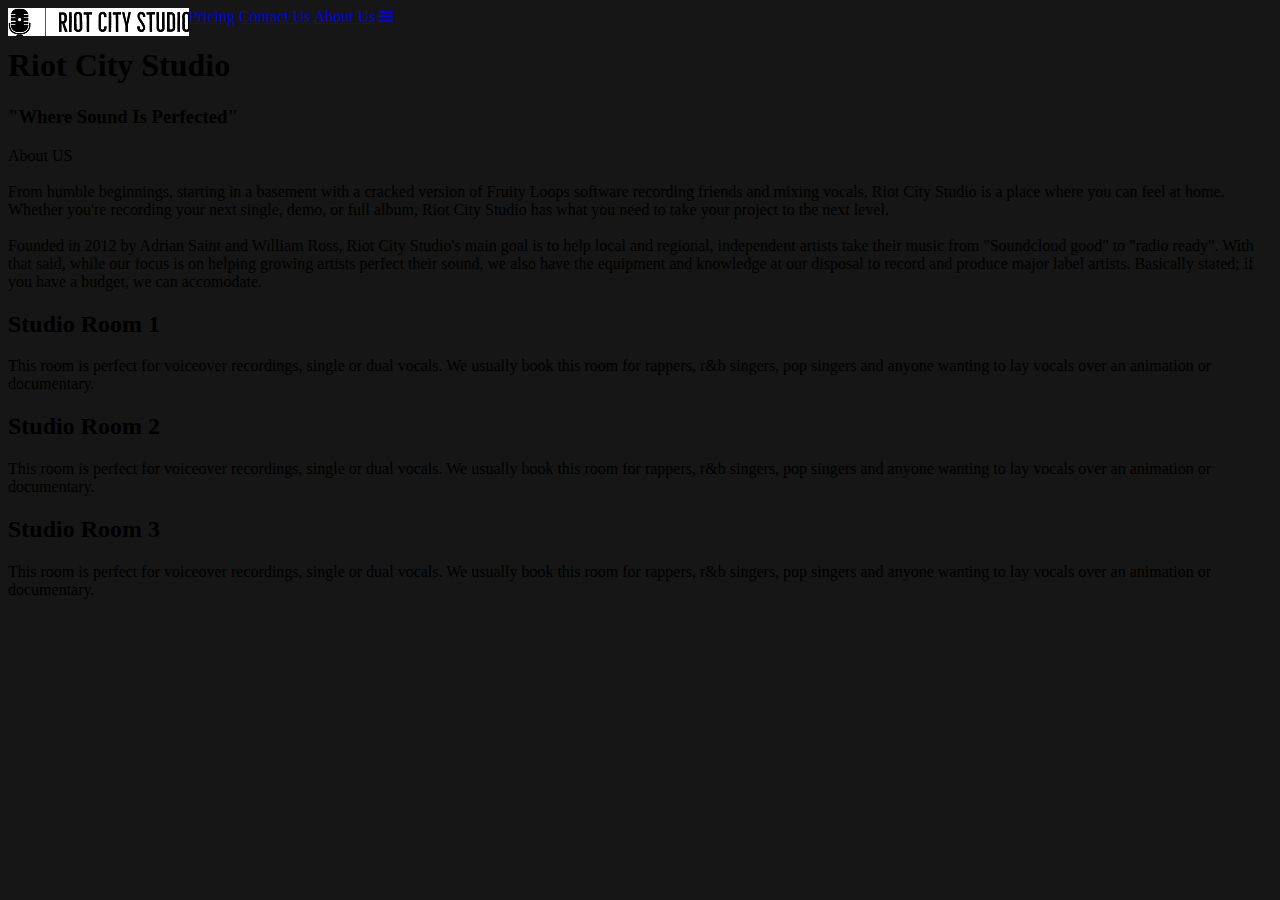
==== Files.html/index.html @ 397e0425 "added media queries for the nav menu as well as added some styles" ====
<!DOCTYPE html>
<html lang="en">
<head>
    <meta charset="UTF-8">
    <meta http-equiv="X-UA-Compatible" content="IE=edge">
    <meta name="viewport" content="width=device-width, initial-scale=1.0">
    <link rel="stylesheet" href="../files.css/small.css" />
    <link rel="stylesheet" href="../files.css/medium.css" />
    <link rel="stylesheet" href="../files.css/large.css" />
    <link rel="stylesheet" href="../files.css/styles.css" />
    <!--<link rel="shortcut icon" href="../project images/favicon-16x16.png" />-->
    <link rel="stylesheet" href="https://cdnjs.cloudflare.com/ajax/libs/font-awesome/4.7.0/css/font-awesome.min.css">
    <title>Riot City Studio</title>
    <style>
        body{
            background-color: rgb(22, 22, 22);
        }
    </style>
</head>


<body>
    <header>
    <!-- Top Navigation Menu -->
<div class="topnav" id="myTopnav">
      <a href="#home" class="active"><img src="../project images/logo-black.png" alt="RCS-logo" style="float: left;"> </a>
      <a href="#pricing">Pricing</a>
      <a href="#contact">Contact Us</a>
      <a href="#about">About Us</a>
      <a href="javascript:void(0);" class="icon" onclick="myFunction()">
        <i class="fa fa-bars"></i>
    </a>
  </div>
    
   <!--Header image and image text-->
     <!--   </div>
            <section class="hero-image">
                <img src="../project images/cincinnati.skyline.jpg" alt="cincinnati-skyline">
            </section>
        </div>-->

        <h1>Riot City Studio</h1>
        <h3>"Where Sound Is Perfected"</h3>
        
    </header>

    <main>
       <div class="about">
        <p>About US
            <br>
            <br>
            From humble beginnings, starting in a basement with a cracked version of Fruity Loops software recording friends and mixing vocals, Riot City Studio is a place where you can feel at home. Whether you're recording your next single, demo, or full album, Riot City Studio has what you need to take your project to the next level.  
         
             <br>
             <br>
 
            Founded in 2012 by Adrian Saint and William Ross, Riot City Studio's main goal is to help local and regional, independent artists take their music from "Soundcloud good" to "radio ready". With that said, while our focus is on helping growing artists perfect their sound, we also have the equipment and knowledge at our disposal to record and produce major label artists. Basically stated; if you have a budget, we can accomodate.
         </p>
      </div>   

    <!--Studio Rooms-->
        <section class="container">
            <div class="card">
                <div class="card-image room-1"></div>
                <h2>Studio Room 1</h2>
                <p>This room is perfect for voiceover recordings, single or dual vocals. We usually book this room for rappers, r&b singers, pop singers and anyone wanting to lay vocals over an animation or documentary.</p>
            </div>    
        </section>        
        
        <section class="container">        
            <div class="card">
                <div class="card-image room-2"></div>
                <h2>Studio Room 2</h2>
                <p>This room is perfect for voiceover recordings, single or dual vocals. We usually book this room for rappers, r&b singers, pop singers and anyone wanting to lay vocals over an animation or documentary.</p>
            </div>
        </section>  
        
        <section class="container">        
            <div class="card">
                <div class="card-image room-3"></div>
                <h2>Studio Room 3</h2>
                <p>This room is perfect for voiceover recordings, single or dual vocals. We usually book this room for rappers, r&b singers, pop singers and anyone wanting to lay vocals over an animation or documentary.</p>
            </div>
        </section>
    </main>
    
    <footer>

    </footer>

<script src="./utilities.js"></script>
<script src="./home.js"></script>

</body>
</html>
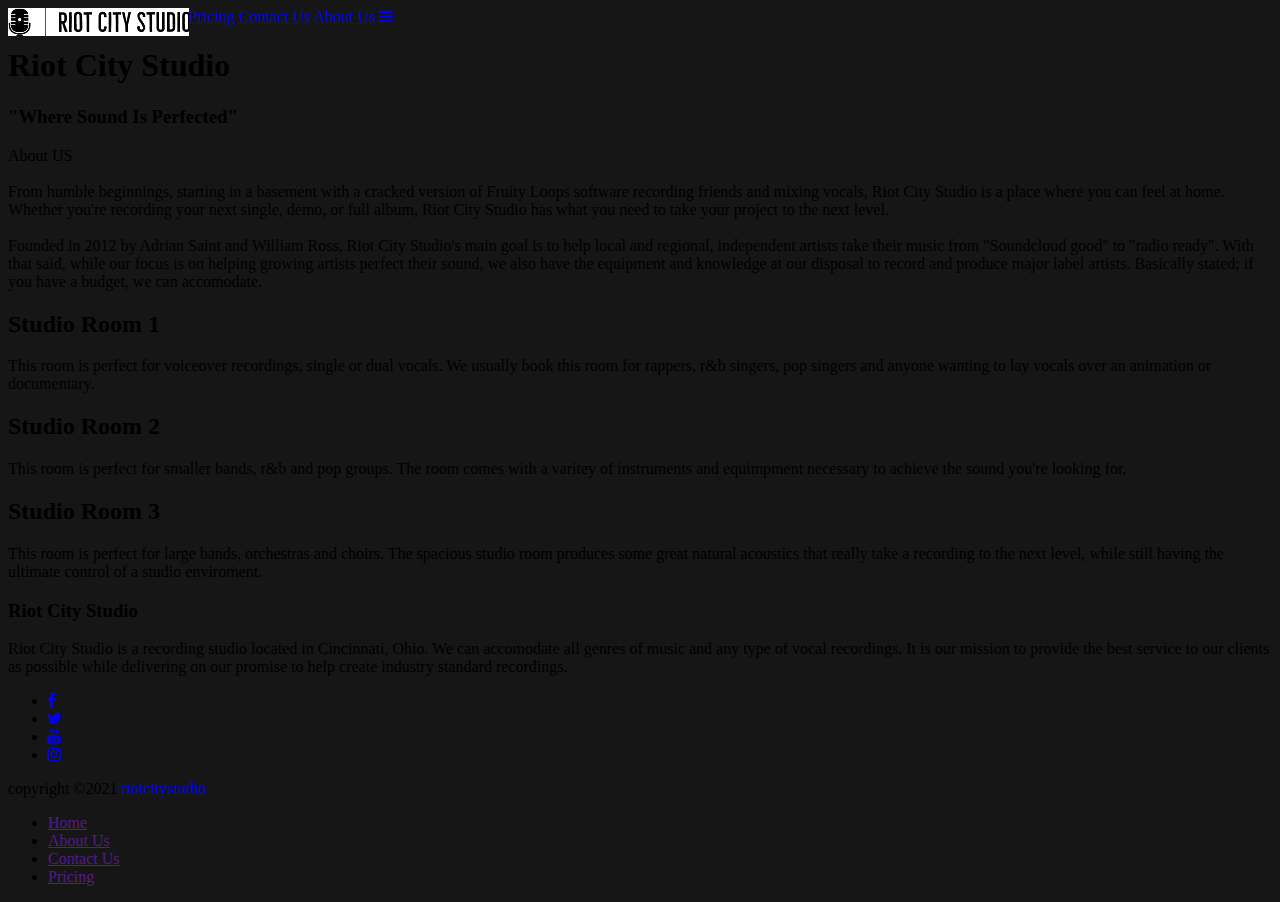
==== commit 331cd6a1: "added html and css to create a footer" ====
--- a/Files.html/index.html
+++ b/Files.html/index.html
@@ -71,7 +71,7 @@
             <div class="card">
                 <div class="card-image room-2"></div>
                 <h2>Studio Room 2</h2>
-                <p>This room is perfect for voiceover recordings, single or dual vocals. We usually book this room for rappers, r&b singers, pop singers and anyone wanting to lay vocals over an animation or documentary.</p>
+                <p>This room is perfect for smaller bands, r&b and pop groups. The room comes with a varitey of instruments and equimpment necessary to achieve the sound you're looking for. </p>
             </div>
         </section>  
         
@@ -79,12 +79,33 @@
             <div class="card">
                 <div class="card-image room-3"></div>
                 <h2>Studio Room 3</h2>
-                <p>This room is perfect for voiceover recordings, single or dual vocals. We usually book this room for rappers, r&b singers, pop singers and anyone wanting to lay vocals over an animation or documentary.</p>
+                <p>This room is perfect for large bands, orchestras and choirs. The spacious studio room produces some great natural acoustics that really take a recording to the next level, while still having the ultimate control of a studio enviroment.</p>
             </div>
         </section>
     </main>
     
     <footer>
+        <div class="footer-content">
+            <h3>Riot City Studio</h3>
+            <p>Riot City Studio is a recording studio located in Cincinnati, Ohio. We can accomodate all genres of music and any type of vocal recordings. It is our mission to provide the best service to our clients as possible while delivering on our promise to help create industry standard recordings. </p>
+            <ul class="socials">
+                <li><a href="#"><i class="fa fa-facebook"></i></a></li>
+                <li><a href="#"><i class="fa fa-twitter"></i></a></li>
+                <li><a href="#"><i class="fa fa-youtube"></i></a></li>
+                <li><a href="#"><i class="fa fa-instagram"></i></a></li>
+            </ul>
+        </div>
+        <div class="footer-bottom">
+            <p>copyright &copy;2021 <a href="#">riotcitystudio</a>  </p>
+        </div>
+        <div class="footer-menu">
+            <ul class="f-menu">
+               <li><a href="">Home</a></li>
+               <li><a href="">About Us</a></li>
+               <li><a href="">Contact Us</a></li>
+               <li><a href="">Pricing</a></li>
+            </ul>
+           </div>
 
     </footer>
 
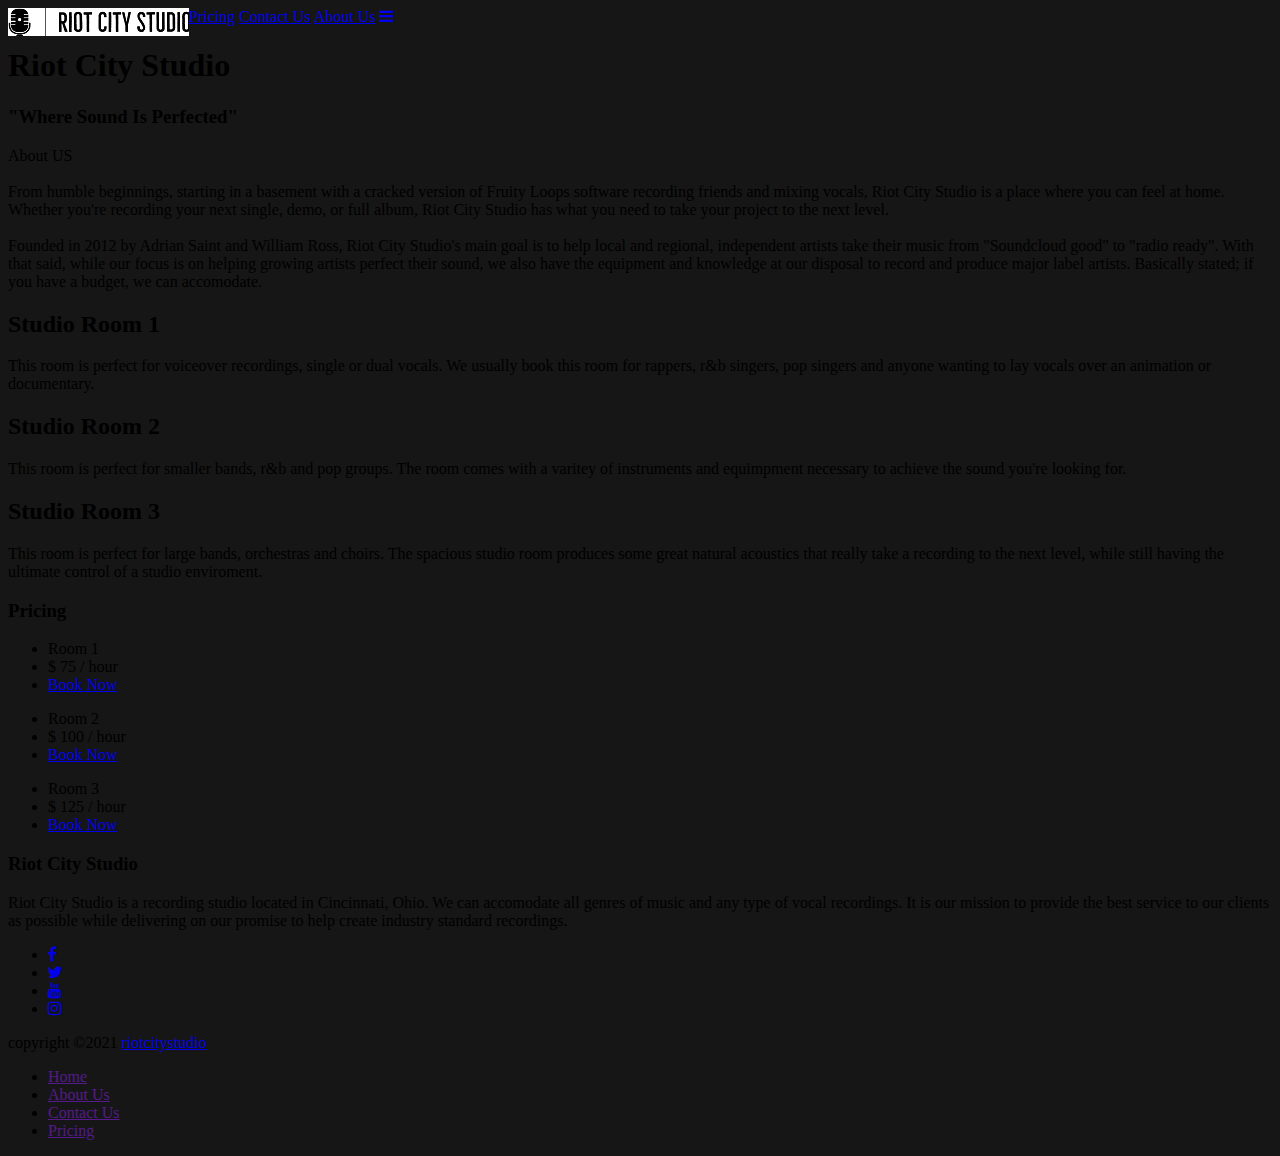
==== commit 4f2c2408: "added pricing columns and book now buttons" ====
--- a/Files.html/index.html
+++ b/Files.html/index.html
@@ -65,23 +65,47 @@
                 <h2>Studio Room 1</h2>
                 <p>This room is perfect for voiceover recordings, single or dual vocals. We usually book this room for rappers, r&b singers, pop singers and anyone wanting to lay vocals over an animation or documentary.</p>
             </div>    
-        </section>        
         
-        <section class="container">        
             <div class="card">
                 <div class="card-image room-2"></div>
                 <h2>Studio Room 2</h2>
                 <p>This room is perfect for smaller bands, r&b and pop groups. The room comes with a varitey of instruments and equimpment necessary to achieve the sound you're looking for. </p>
-            </div>
-        </section>  
-        
-        <section class="container">        
+            </div>  
+                
             <div class="card">
                 <div class="card-image room-3"></div>
                 <h2>Studio Room 3</h2>
                 <p>This room is perfect for large bands, orchestras and choirs. The spacious studio room produces some great natural acoustics that really take a recording to the next level, while still having the ultimate control of a studio enviroment.</p>
             </div>
         </section>
+        
+        <!--Pricing and Equipment list for each room-->
+        <h3>Pricing</h3>
+    <section class="container">
+        <div class="columns">
+            <ul class="price">
+              <li class="header">Room 1</li>
+              <li class="grey">$ 75 / hour</li>
+              <li class="grey"><a href="#" class="button">Book Now</a></li>
+            </ul>
+          </div>
+
+          <div class="columns">
+            <ul class="price">
+              <li class="header">Room 2</li>
+              <li class="grey">$ 100 / hour</li>
+              <li class="grey"><a href="#" class="button">Book Now</a></li>
+            </ul>
+          </div>
+
+          <div class="columns">
+            <ul class="price">
+              <li class="header">Room 3</li>
+              <li class="grey">$ 125 / hour</li>
+              <li class="grey"><a href="#" class="button">Book Now</a></li>
+            </ul>
+          </div>
+    </section>
     </main>
     
     <footer>
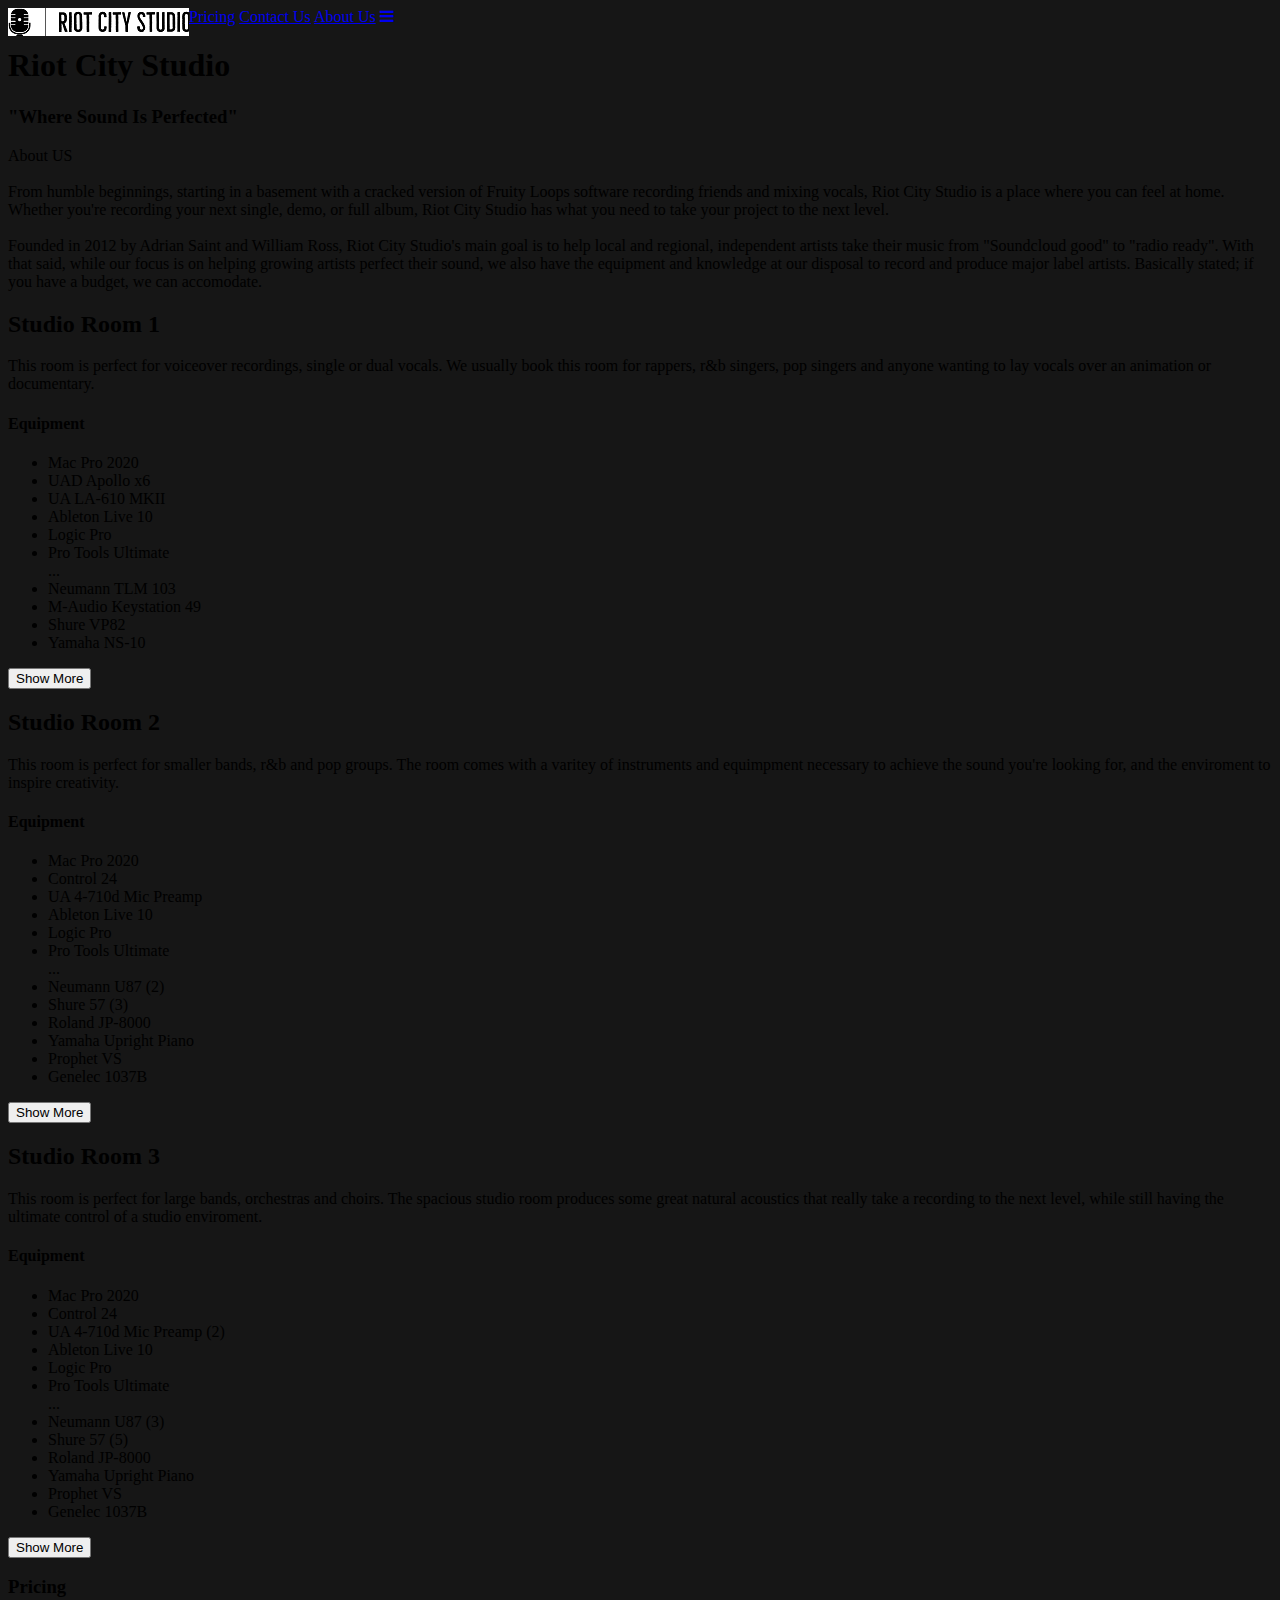
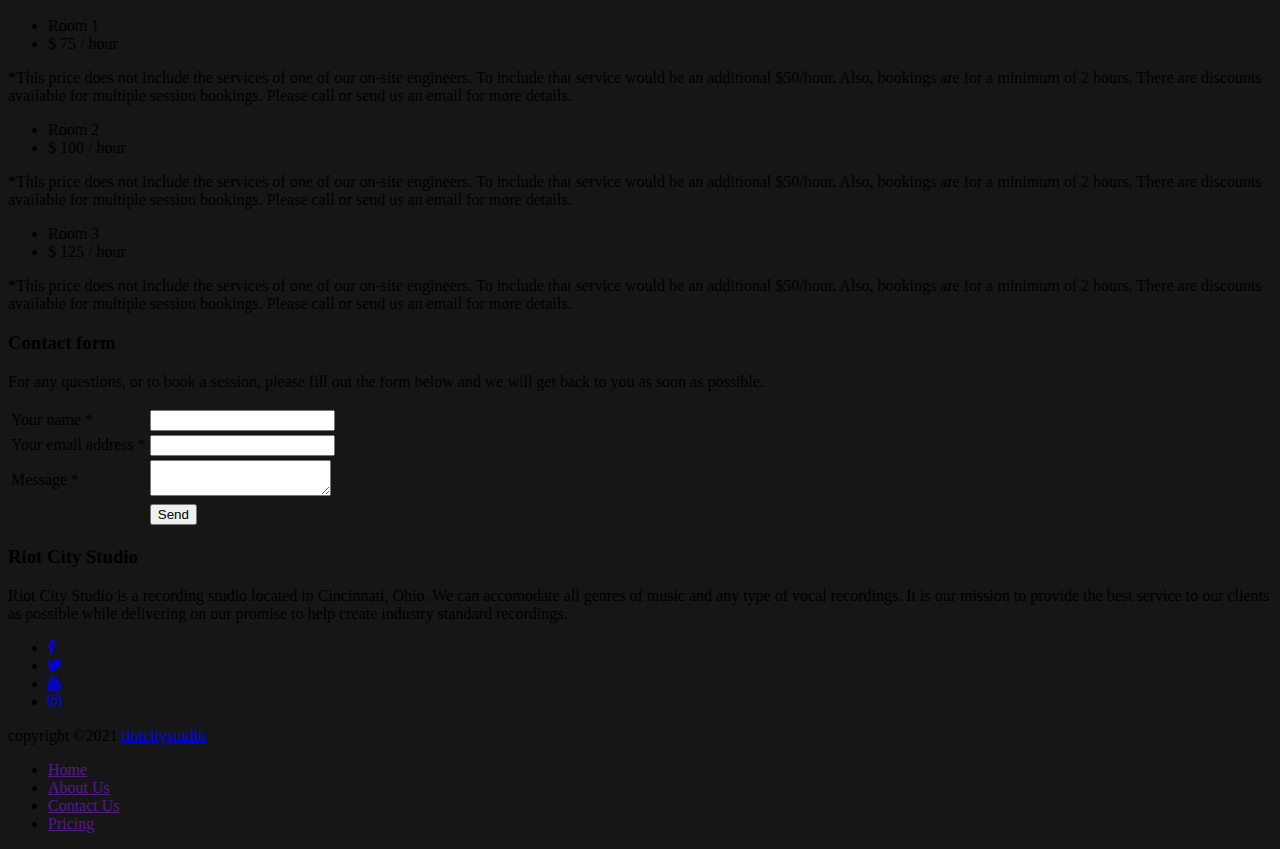
==== commit 3769aaf8: "added equipment list to studio room cards and an email form with javascript" ====
--- a/Files.html/index.html
+++ b/Files.html/index.html
@@ -63,49 +63,147 @@
             <div class="card">
                 <div class="card-image room-1"></div>
                 <h2>Studio Room 1</h2>
-                <p>This room is perfect for voiceover recordings, single or dual vocals. We usually book this room for rappers, r&b singers, pop singers and anyone wanting to lay vocals over an animation or documentary.</p>
+                <p>This room is perfect for voiceover recordings, single or dual vocals. We usually book this room for rappers, r&b singers, pop singers and anyone wanting to lay vocals over an animation or documentary.</p>               
+                <h4 class="equipment-title">Equipment</h4>
+                <ul class="equipment-list">
+                    <li>Mac Pro 2020</li>
+                    <li>UAD Apollo x6</li>
+                    <li>UA LA-610 MKII</li>
+                    <li>Ableton Live 10</li>
+                    <li>Logic Pro</li>
+                    <li>Pro Tools Ultimate</li>
+                <span id="dots">...</span><span id="more">
+                    <li>Neumann TLM 103</li>
+                    <li>M-Audio Keystation 49</li>
+                    <li>Shure VP82</li>
+                    <li>Yamaha NS-10</li>
+                </span>
+                </ul>
+            <button onclick="myFunction()" id="myBtn">Show More</button>
             </div>    
         
             <div class="card">
                 <div class="card-image room-2"></div>
                 <h2>Studio Room 2</h2>
-                <p>This room is perfect for smaller bands, r&b and pop groups. The room comes with a varitey of instruments and equimpment necessary to achieve the sound you're looking for. </p>
+                <p>This room is perfect for smaller bands, r&b and pop groups. The room comes with a varitey of instruments and equimpment necessary to achieve the sound you're looking for, and the enviroment to inspire creativity. </p>
+                <h4 class="equipment-title">Equipment</h4>
+                <ul class="equipment-list">
+                    <li>Mac Pro 2020</li>
+                    <li>Control 24</li>
+                    <li>UA 4-710d Mic Preamp</li>
+                    <li>Ableton Live 10</li>
+                    <li>Logic Pro</li>
+                    <li>Pro Tools Ultimate</li>
+                <span id="dots">...</span><span id="more">
+                    <li>Neumann U87 (2)</li>
+                    <li>Shure 57 (3)</li>
+                    <li>Roland JP-8000</li>
+                    <li>Yamaha Upright Piano</li>
+                    <li>Prophet VS</li>
+                    <li>Genelec 1037B</li>
+                </span>
+                </ul>
+            <button onclick="myFunction()" id="myBtn">Show More</button>
             </div>  
                 
             <div class="card">
                 <div class="card-image room-3"></div>
                 <h2>Studio Room 3</h2>
                 <p>This room is perfect for large bands, orchestras and choirs. The spacious studio room produces some great natural acoustics that really take a recording to the next level, while still having the ultimate control of a studio enviroment.</p>
+                <h4 class="equipment-title">Equipment</h4>
+                <ul class="equipment-list">
+                    <li>Mac Pro 2020</li>
+                    <li>Control 24</li>
+                    <li>UA 4-710d Mic Preamp (2)</li>
+                    <li>Ableton Live 10</li>
+                    <li>Logic Pro</li>
+                    <li>Pro Tools Ultimate</li>
+                <span id="dots">...</span><span id="more">
+                    <li>Neumann U87 (3)</li>
+                    <li>Shure 57 (5)</li>
+                    <li>Roland JP-8000</li>
+                    <li>Yamaha Upright Piano</li>
+                    <li>Prophet VS</li>
+                    <li>Genelec 1037B</li>
+                </span>
+                </ul>
+            <button onclick="myFunction()" id="myBtn">Show More</button>
             </div>
         </section>
         
-        <!--Pricing and Equipment list for each room-->
+        <!--Pricing for each room-->
         <h3>Pricing</h3>
     <section class="container">
         <div class="columns">
             <ul class="price">
               <li class="header">Room 1</li>
               <li class="grey">$ 75 / hour</li>
-              <li class="grey"><a href="#" class="button">Book Now</a></li>
-            </ul>
+            </ul>
+            <p class="price-details">*This price does not include the services of one of our on-site engineers. To include that service would be an additional $50/hour. Also, bookings are for a minimum of 2 hours. There are discounts available for multiple session bookings. Please call or send us an email for more details.</p>
           </div>
 
           <div class="columns">
             <ul class="price">
               <li class="header">Room 2</li>
               <li class="grey">$ 100 / hour</li>
-              <li class="grey"><a href="#" class="button">Book Now</a></li>
-            </ul>
+            </ul>
+            <p class="price-details">*This price does not include the services of one of our on-site engineers. To include that service would be an additional $50/hour. Also, bookings are for a minimum of 2 hours. There are discounts available for multiple session bookings. Please call or send us an email for more details.</p>
           </div>
 
           <div class="columns">
             <ul class="price">
               <li class="header">Room 3</li>
               <li class="grey">$ 125 / hour</li>
-              <li class="grey"><a href="#" class="button">Book Now</a></li>
-            </ul>
+            </ul>
+            <p class="price-details">*This price does not include the services of one of our on-site engineers. To include that service would be an additional $50/hour. Also, bookings are for a minimum of 2 hours. There are discounts available for multiple session bookings. Please call or send us an email for more details.</p>
           </div>
     </section>
+
+    <h3>Contact form</h3>
+      <p class="contact-text">For any questions, or to book a session, please fill out the form below and we will get back to you as soon as possible.</p>  
+      <form name="myForm" onsubmit="return validateForm()" method="post">
+         <table class="form-style">
+            <tr>
+               <td>
+                  <label>
+                     Your name <span class="required">*</span>
+                  </label>
+               </td>
+               <td>
+                  <input type="text" name="name" class="long"/>
+                  <span class="error" id="errorname"></span>
+               </td>
+            </tr>
+            <tr>
+               <td>
+                  <label>
+                    Your email address <span class="required">*</span>
+                  </label>
+               </td>
+               <td>
+                  <input type="email" name="email" class="long"/>
+                  <span class="error" id="erroremail"></span>
+               </td>
+            </tr>
+            <tr>
+               <td>
+                  <label>
+                     Message <span class="required">*</span>
+                  </label>
+               </td>
+               <td>
+                  <textarea name="message" class="long field-textarea"></textarea>
+                  <span class="error" id="errormsg"></span>
+               </td>
+            </tr>
+            <tr>
+               <td></td>
+               <td>
+                  <input type="submit" value="Send">       
+               </td>
+            </tr>
+         </table>
+      </form>
     </main>
     
     <footer>
@@ -119,6 +217,7 @@
                 <li><a href="#"><i class="fa fa-instagram"></i></a></li>
             </ul>
         </div>
+        <div class="copyright-line">
         <div class="footer-bottom">
             <p>copyright &copy;2021 <a href="#">riotcitystudio</a>  </p>
         </div>
@@ -130,11 +229,88 @@
                <li><a href="">Pricing</a></li>
             </ul>
            </div>
-
+        </div>   
     </footer>
 
-<script src="./utilities.js"></script>
-<script src="./home.js"></script>
-
+
+<script>
+    /* Hamburger menu toggle links */
+function myFunction() {
+    var x = document.getElementById("myTopnav");
+    if (x.className === "topnav") {
+      x.className += "responsive";
+    } else {
+      x.className = "topnav";
+    }
+  }
+
+  /* Show More/See less for equipment list */
+function myFunction() {
+  var dots = document.getElementById("dots");
+  var moreText = document.getElementById("more");
+  var btnText = document.getElementById("myBtn");
+
+  if (dots.style.display === "none") {
+    dots.style.display = "inline";
+    btnText.innerHTML = "Show more";
+    moreText.style.display = "none";
+  } else {
+    dots.style.display = "none";
+    btnText.innerHTML = "Show less";
+    moreText.style.display = "inline";
+  }
+}
+  /*Email validation*/
+function validateForm()                                    
+{ 
+    var name = document.forms["myForm"]["name"];               
+    var email = document.forms["myForm"]["email"];    
+    var message = document.forms["myForm"]["message"];   
+   
+    if (name.value == ""){ 
+        document.getElementById('errorname').innerHTML="Please enter a valid name";  
+        name.focus(); 
+        return false; 
+    }else{
+        document.getElementById('errorname').innerHTML="";  
+    }
+       
+    if (email.value == ""){                                   
+        document.getElementById('erroremail').innerHTML="Please enter a valid email address"; 
+        email.focus(); 
+        return false; 
+    }else{
+        document.getElementById('erroremail').innerHTML="";  
+    }
+   
+    if (email.value.indexOf("@", 0) < 0){ 
+        document.getElementById('erroremail').innerHTML="Please enter a valid email address"; 
+        email.focus(); 
+        return false; 
+    } 
+   
+    if (email.value.indexOf(".", 0) < 0){ 
+        document.getElementById('erroremail').innerHTML="Please enter a valid email address"; 
+        email.focus(); 
+        return false; 
+    } 
+   
+    if (message.value == ""){
+        document.getElementById('errormsg').innerHTML="Please enter a valid message"; 
+        message.focus(); 
+        return false; 
+    }else{
+        document.getElementById('errormsg').innerHTML="";  
+    }
+   
+    return true; 
+    
+    .addEventListener("submit", myFunction);
+    
+    function myFunction() {
+        alert("Thank you for your interest in doing business with us!");
+    }
+}
+</script>
 </body>
 </html>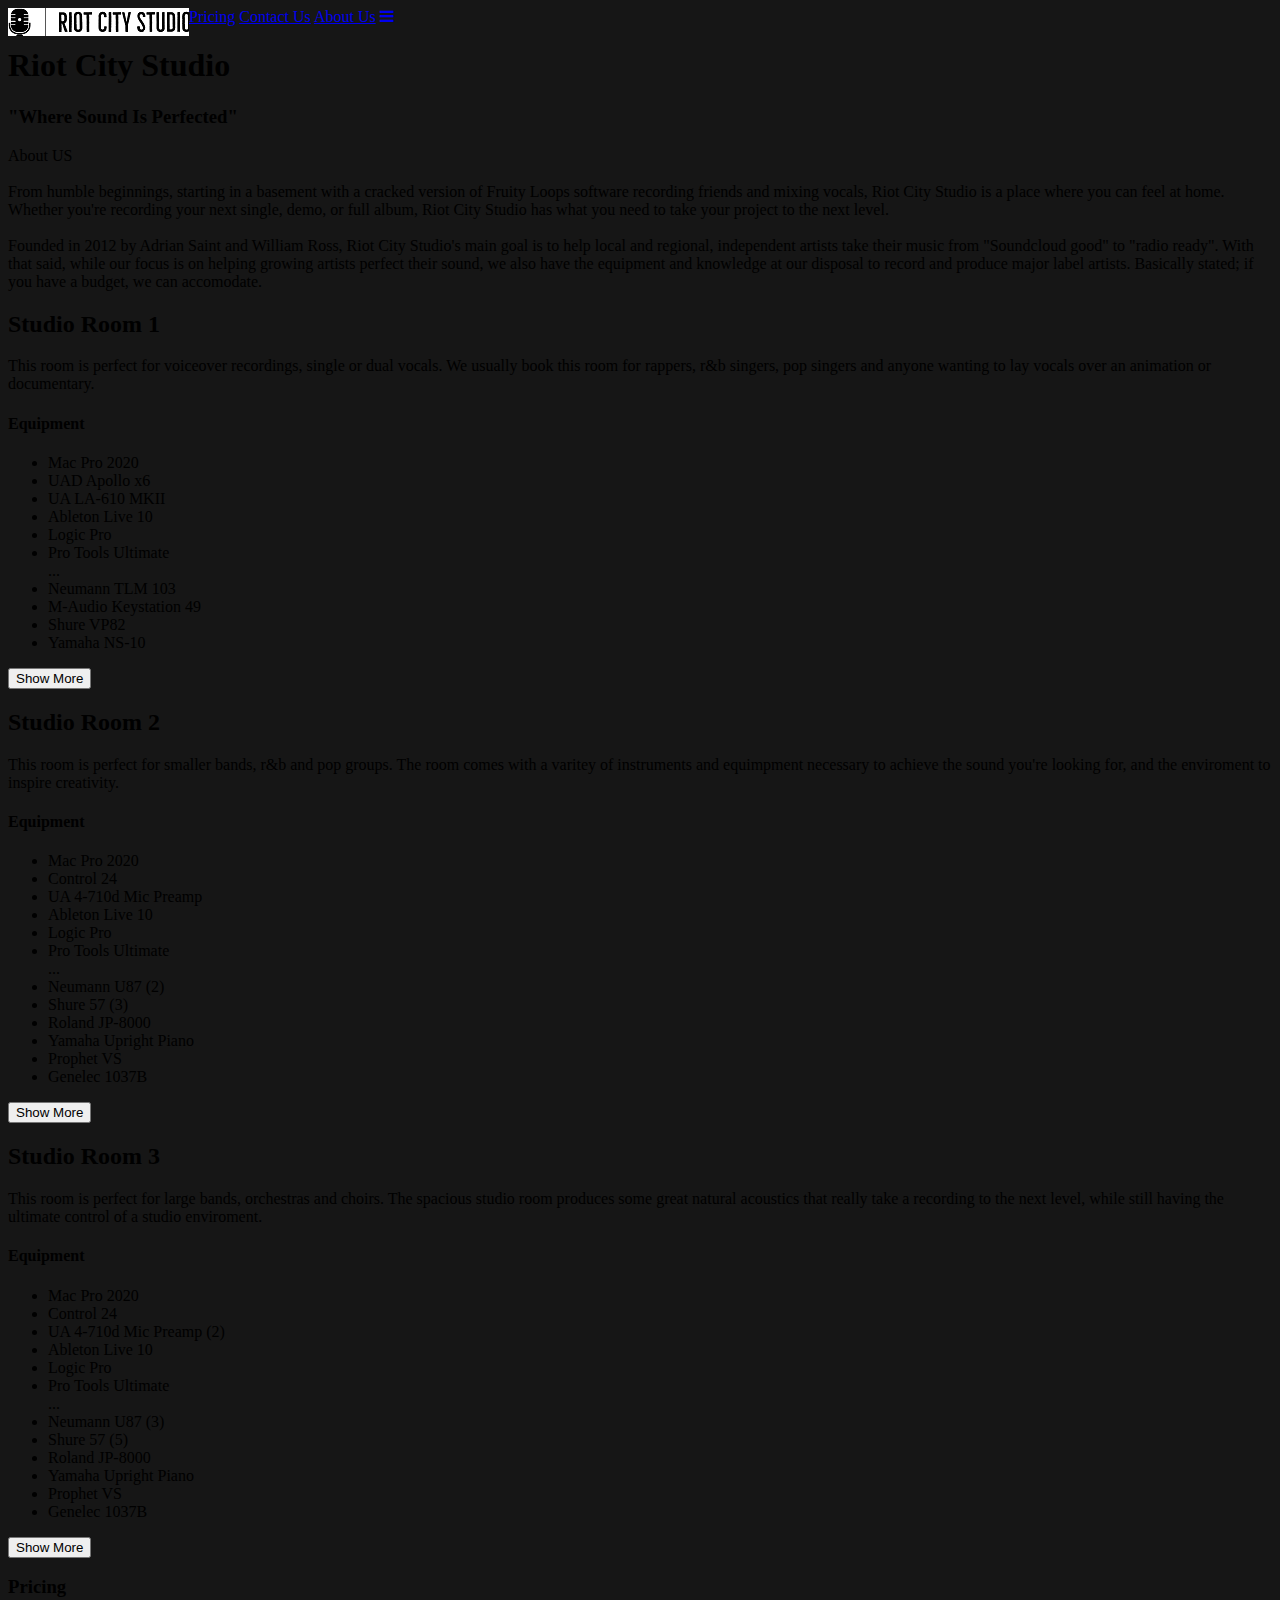
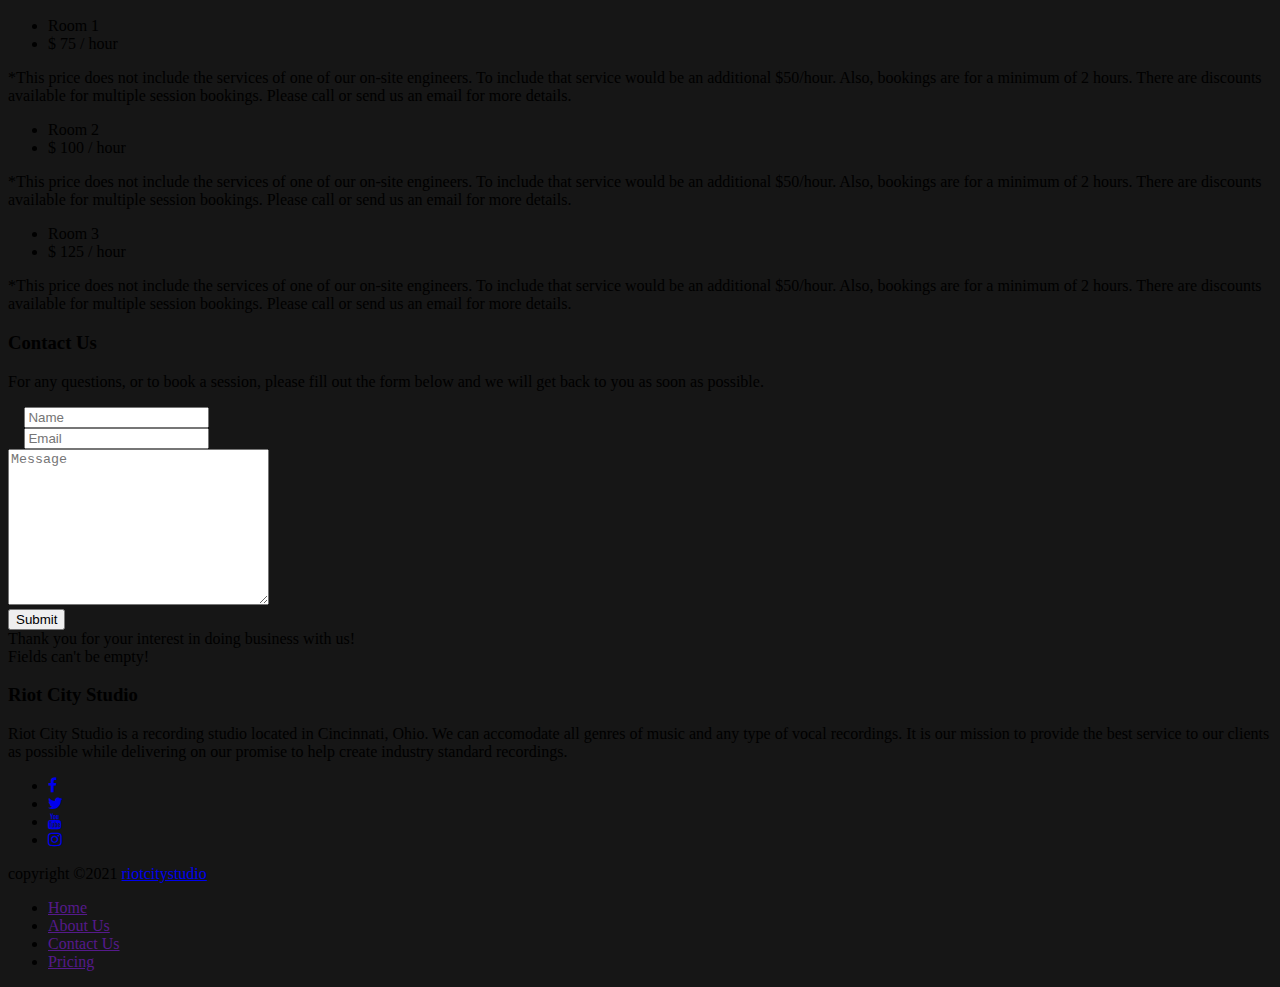
==== commit 6e943946: "fixed javascript for form validation and restyled the contact form" ====
--- a/Files.html/index.html
+++ b/Files.html/index.html
@@ -27,7 +27,7 @@
       <a href="#pricing">Pricing</a>
       <a href="#contact">Contact Us</a>
       <a href="#about">About Us</a>
-      <a href="javascript:void(0);" class="icon" onclick="myFunction()">
+      <a href="javascript:void(0);" class="icon" onclick="myHamburger()">
         <i class="fa fa-bars"></i>
     </a>
   </div>
@@ -44,7 +44,7 @@
         
     </header>
 
-    <main>
+    <body>
        <div class="about">
         <p>About US
             <br>
@@ -57,7 +57,7 @@
             Founded in 2012 by Adrian Saint and William Ross, Riot City Studio's main goal is to help local and regional, independent artists take their music from "Soundcloud good" to "radio ready". With that said, while our focus is on helping growing artists perfect their sound, we also have the equipment and knowledge at our disposal to record and produce major label artists. Basically stated; if you have a budget, we can accomodate.
          </p>
       </div>   
-
+    
     <!--Studio Rooms-->
         <section class="container">
             <div class="card">
@@ -79,7 +79,7 @@
                     <li>Yamaha NS-10</li>
                 </span>
                 </ul>
-            <button onclick="myFunction()" id="myBtn">Show More</button>
+            <button onclick="myFunctionOne()" id="myBtn">Show More</button>
             </div>    
         
             <div class="card">
@@ -103,7 +103,7 @@
                     <li>Genelec 1037B</li>
                 </span>
                 </ul>
-            <button onclick="myFunction()" id="myBtn">Show More</button>
+            <button onclick="myFunctionTwo()" id="myBtnTwo">Show More</button>
             </div>  
                 
             <div class="card">
@@ -127,7 +127,7 @@
                     <li>Genelec 1037B</li>
                 </span>
                 </ul>
-            <button onclick="myFunction()" id="myBtn">Show More</button>
+            <button onclick="myFunctionThree()" id="myBtnThree">Show More</button>
             </div>
         </section>
         
@@ -159,52 +159,31 @@
           </div>
     </section>
 
-    <h3>Contact form</h3>
-      <p class="contact-text">For any questions, or to book a session, please fill out the form below and we will get back to you as soon as possible.</p>  
-      <form name="myForm" onsubmit="return validateForm()" method="post">
-         <table class="form-style">
-            <tr>
-               <td>
-                  <label>
-                     Your name <span class="required">*</span>
-                  </label>
-               </td>
-               <td>
-                  <input type="text" name="name" class="long"/>
-                  <span class="error" id="errorname"></span>
-               </td>
-            </tr>
-            <tr>
-               <td>
-                  <label>
-                    Your email address <span class="required">*</span>
-                  </label>
-               </td>
-               <td>
-                  <input type="email" name="email" class="long"/>
-                  <span class="error" id="erroremail"></span>
-               </td>
-            </tr>
-            <tr>
-               <td>
-                  <label>
-                     Message <span class="required">*</span>
-                  </label>
-               </td>
-               <td>
-                  <textarea name="message" class="long field-textarea"></textarea>
-                  <span class="error" id="errormsg"></span>
-               </td>
-            </tr>
-            <tr>
-               <td></td>
-               <td>
-                  <input type="submit" value="Send">       
-               </td>
-            </tr>
-         </table>
-      </form>
-    </main>
+    <div class="contact-container">
+        <div class="box">
+            <h3 class="contact-header">Contact Us</h3>
+            <p class="contact-text">For any questions, or to book a session, please fill out the form below and we will get back to you as soon as possible.</p>
+            <div class="name">
+                <i class="fas fa-user"></i>
+                <input type="text" placeholder="Name" id="name">
+            </div>
+            <div class="email">
+                <i class="fas fa-envelope"></i>
+                <input type="text" placeholder="Email" id="email">
+            </div>
+            <div class="message-box">
+                <textarea id="msg" cols="30" rows="10" placeholder="Message"></textarea>
+            </div>
+            <div class="button">
+                <button id="send" onclick="message()">Submit</button>
+            </div>
+            <div class="message">
+                <div class="success" id="success">Thank you for your interest in doing business with us!</div>
+                <div class="danger" id="danger">Fields can't be empty!</div>
+            </div>
+        </div>
+    </div>
+    
     
     <footer>
         <div class="footer-content">
@@ -231,11 +210,11 @@
            </div>
         </div>   
     </footer>
-
+</body>
 
 <script>
     /* Hamburger menu toggle links */
-function myFunction() {
+function myHamburger() {
     var x = document.getElementById("myTopnav");
     if (x.className === "topnav") {
       x.className += "responsive";
@@ -245,7 +224,7 @@
   }
 
   /* Show More/See less for equipment list */
-function myFunction() {
+function myFunctionOne() {
   var dots = document.getElementById("dots");
   var moreText = document.getElementById("more");
   var btnText = document.getElementById("myBtn");
@@ -260,56 +239,64 @@
     moreText.style.display = "inline";
   }
 }
-  /*Email validation*/
-function validateForm()                                    
-{ 
-    var name = document.forms["myForm"]["name"];               
-    var email = document.forms["myForm"]["email"];    
-    var message = document.forms["myForm"]["message"];   
-   
-    if (name.value == ""){ 
-        document.getElementById('errorname').innerHTML="Please enter a valid name";  
-        name.focus(); 
-        return false; 
-    }else{
-        document.getElementById('errorname').innerHTML="";  
-    }
-       
-    if (email.value == ""){                                   
-        document.getElementById('erroremail').innerHTML="Please enter a valid email address"; 
-        email.focus(); 
-        return false; 
-    }else{
-        document.getElementById('erroremail').innerHTML="";  
-    }
-   
-    if (email.value.indexOf("@", 0) < 0){ 
-        document.getElementById('erroremail').innerHTML="Please enter a valid email address"; 
-        email.focus(); 
-        return false; 
-    } 
-   
-    if (email.value.indexOf(".", 0) < 0){ 
-        document.getElementById('erroremail').innerHTML="Please enter a valid email address"; 
-        email.focus(); 
-        return false; 
-    } 
-   
-    if (message.value == ""){
-        document.getElementById('errormsg').innerHTML="Please enter a valid message"; 
-        message.focus(); 
-        return false; 
-    }else{
-        document.getElementById('errormsg').innerHTML="";  
-    }
-   
-    return true; 
-    
-    .addEventListener("submit", myFunction);
-    
-    function myFunction() {
-        alert("Thank you for your interest in doing business with us!");
-    }
+
+function myFunctionTwo() {
+  var dots = document.getElementById("dots");
+  var moreText = document.getElementById("more");
+  var btnText = document.getElementById("myBtnTwo");
+
+  if (dots.style.display === "none") {
+    dots.style.display = "inline";
+    btnText.innerHTML = "Show more";
+    moreText.style.display = "none";
+  } else {
+    dots.style.display = "none";
+    btnText.innerHTML = "Show less";
+    moreText.style.display = "inline";
+  }
+}
+
+function myFunctionThree() {
+  var dots = document.getElementById("dots");
+  var moreText = document.getElementById("more");
+  var btnText = document.getElementById("myBtnThree");
+
+  if (dots.style.display === "none") {
+    dots.style.display = "inline";
+    btnText.innerHTML = "Show more";
+    moreText.style.display = "none";
+  } else {
+    dots.style.display = "none";
+    btnText.innerHTML = "Show less";
+    moreText.style.display = "inline";
+  }
+}
+
+  /*Form failure/success message*/
+  function message(){
+  var Name = document.getElementById('name');
+  var email = document.getElementById('email');
+  var msg = document.getElementById('msg');
+  const success = document.getElementById('success');
+  const danger = document.getElementById('danger');
+
+  if(Name.value === '' || email.value === '' || msg.value === ''){
+       danger.style.display ='block';
+  }
+  else{
+    setTimeout(() => {
+      Name.value = '';
+      email.value = '';
+      msg.value = '';
+    }, 2000);
+
+    success.style.display = 'block';
+  }
+
+  setTimeout(() => {
+    danger.style.display = 'none';
+    success.style.display = 'none';
+  }, 4000);
 }
 </script>
 </body>
